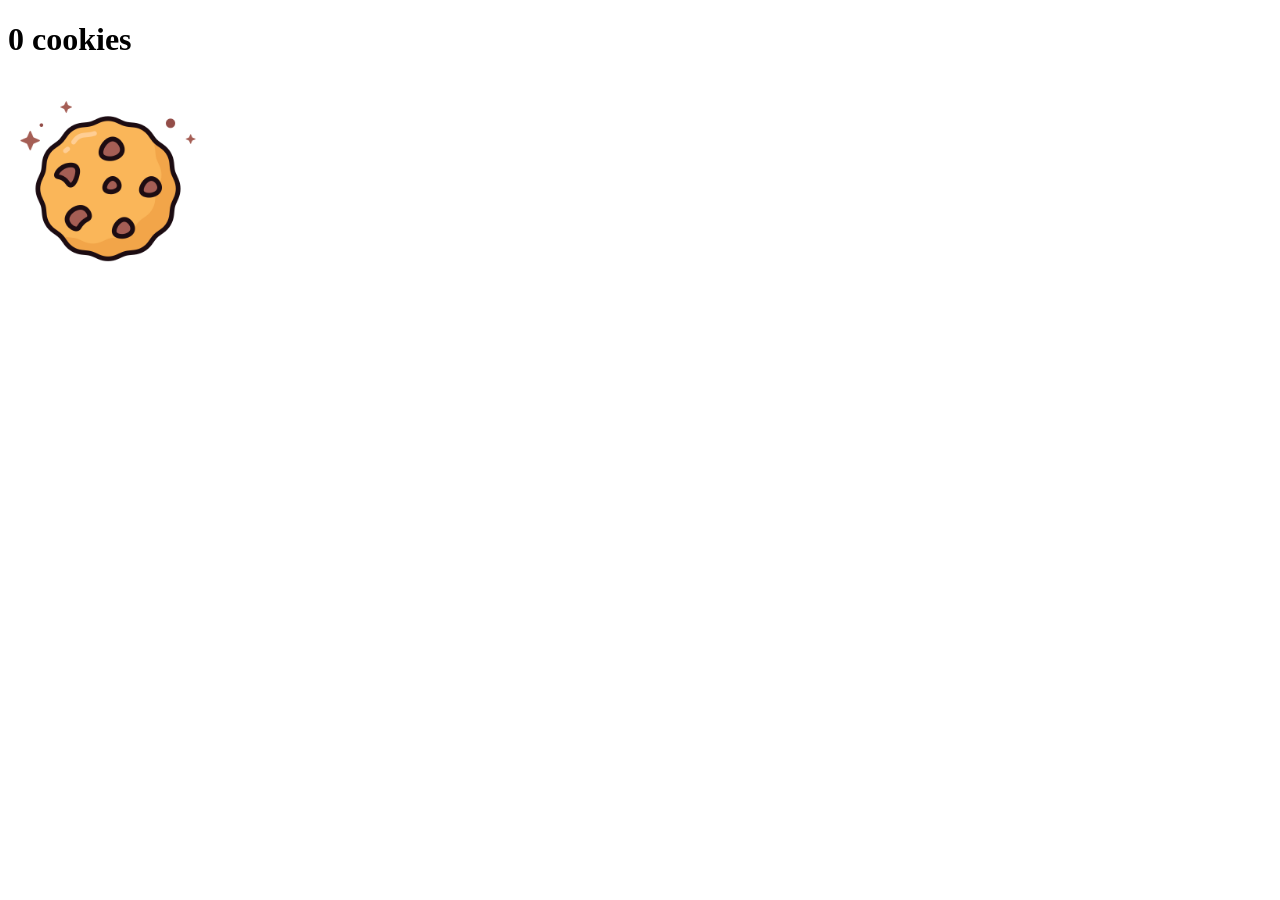
==== index.html @ dd048084 "Update website" ====
<!DOCTYPE html>
<html lang="en">
<head>
    <meta charset="UTF-8">
    <meta name="viewport" content="width=device-width, initial-scale=1.0">
    <title>Document</title>
</head>
<body>
    <div id="cookie-container">
    <h1 id="score">0 cookies</h1>
    <img id="cookie" src="image.png" alt="Cookie">
</div>

    <script src="script.js"></script>
    <link rel="stylesheet" href="style.css">
    
</body>
</html>
---- style.css ----
#cookie {
  cursor: pointer;
  width: 200px;
  transition: transform 0.1s ease;
}

#cookie.clicked {
  animation: cookie-pop 0.15s ease;
}

@keyframes cookie-pop {
  0%   { transform: scale(1); }
  50%  { transform: scale(0.85); }
  100% { transform: scale(1); }
}
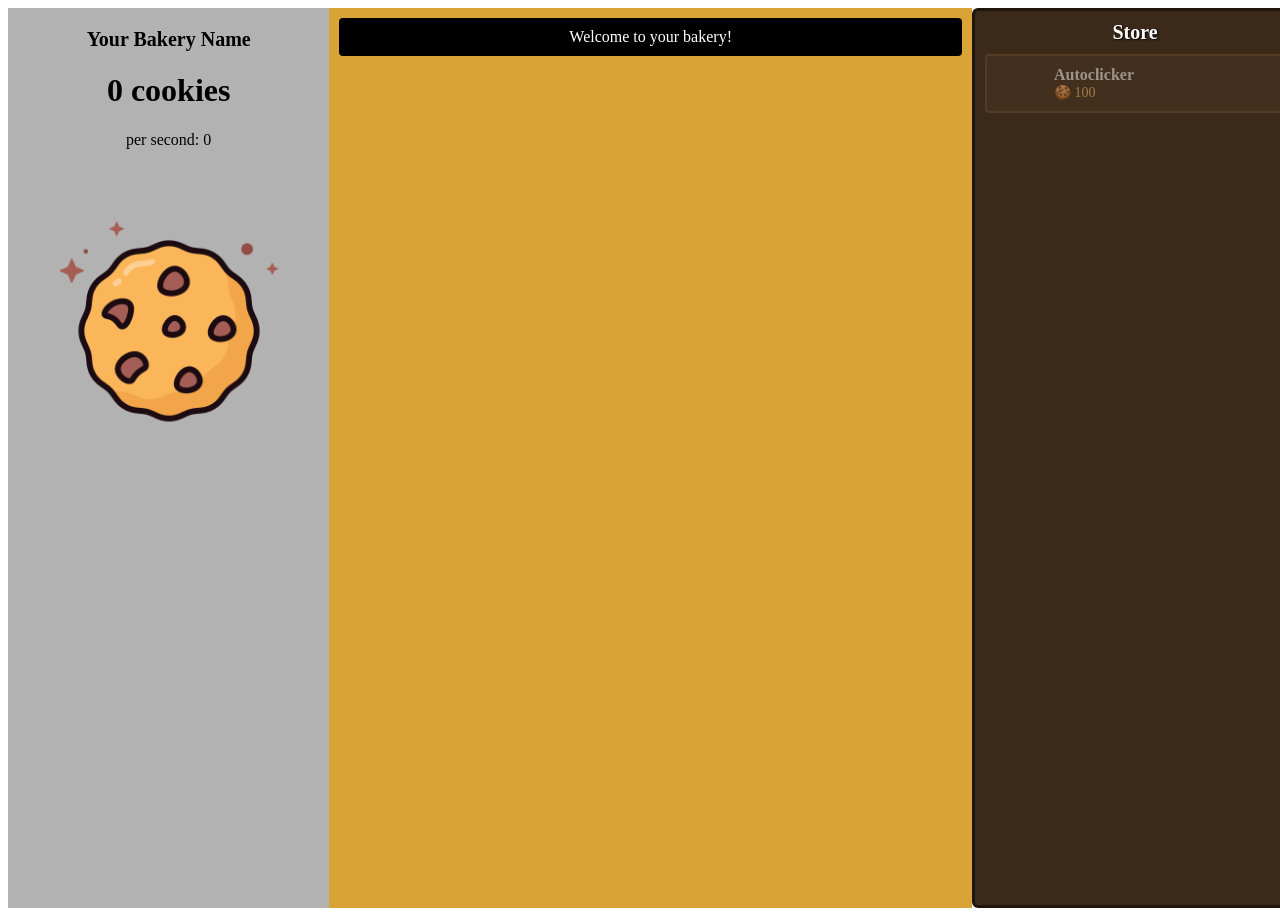
==== commit 797ac55a: "Added falling cookies background" ====
--- a/index.html
+++ b/index.html
@@ -4,15 +4,42 @@
     <meta charset="UTF-8">
     <meta name="viewport" content="width=device-width, initial-scale=1.0">
     <title>Document</title>
+    <link rel="stylesheet" href="style.css">
 </head>
 <body>
-    <div id="cookie-container">
-    <h1 id="score">0 cookies</h1>
-    <img id="cookie" src="image.png" alt="Cookie">
-</div>
+    <div id="falling-cookies"></div>
+  <div id="game-container">
 
-    <script src="script.js"></script>
-    <link rel="stylesheet" href="style.css">
-    
+    <!-- LEFT: cookie + stats -->
+    <div id="left-panel">
+      <div id="bakery-name">Your Bakery Name</div>
+      <h1 id="score">0 cookies</h1>
+      <p id="cps">per second: 0</p>
+      <img id="cookie" src="image.png" alt="Cookie">
+    </div>
+
+    <!-- MIDDLE: buildings/upgrades feed -->
+    <div id="middle-panel">
+      <div id="news-bar">Welcome to your bakery!</div>
+      <div id="buildings-feed">
+        <!-- later: rows showing owned buildings, like the real game -->
+      </div>
+    </div>
+
+    <!-- RIGHT: store -->
+    <div id="shop">
+      <h2>Store</h2>
+      <div class="shop-item" id="buy-autoclicker" disabled>
+        <div class="item-icon"></div>
+        <div class="item-info">
+          <span class="item-name">Autoclicker</span>
+          <span class="item-cost">100</span>
+        </div>
+      </div>
+    </div>
+
+  </div>
+
+  <script src="script.js"></script>
 </body>
 </html>
--- a/style.css
+++ b/style.css
@@ -13,3 +13,157 @@
   50%  { transform: scale(0.85); }
   100% { transform: scale(1); }
 }
+#buy-autoclicker {
+  padding: 10px 15px;
+  font-size: 16px;
+  cursor: pointer;
+}
+
+#buy-autoclicker:disabled {
+  opacity: 0.5;
+  cursor: not-allowed;
+}
+#shop {
+  width: 260px;
+  background: #3b2a1a;
+  border: 3px solid #1f150c;
+  border-radius: 6px;
+  padding: 10px;
+  color: white;
+  font-family: Georgia, serif;
+}
+
+#shop h2 {
+  text-align: center;
+  margin: 0 0 10px 0;
+  font-size: 20px;
+  text-shadow: 1px 1px 2px black;
+}
+
+.shop-item {
+  display: flex;
+  align-items: center;
+  gap: 12px;
+  background: #4a3520;
+  border: 2px solid #6b4e2f;
+  border-radius: 4px;
+  padding: 8px 10px;
+  margin-bottom: 8px;
+  cursor: pointer;
+  transition: background 0.15s ease;
+}
+
+.shop-item:hover:not([disabled]) {
+  background: #5c4227;
+}
+
+.shop-item[disabled] {
+  opacity: 0.5;
+  cursor: not-allowed;
+}
+
+.item-icon {
+  font-size: 28px;
+  width: 40px;
+  text-align: center;
+}
+
+.item-info {
+  display: flex;
+  flex-direction: column;
+}
+
+.item-name {
+  font-size: 16px;
+  font-weight: bold;
+}
+
+.item-cost {
+  font-size: 14px;
+  color: #ffd76b;
+}
+
+.item-cost::before {
+  content: "🍪 ";
+}
+#game-container {
+  display: grid;
+  grid-template-columns: 1fr 2fr 300px;
+  height: 100vh;
+  gap: 0;
+}
+
+#left-panel {
+  background: rgba(0, 0, 0, 0.3);
+  color: rgb(0, 0, 0);
+  text-align: center;
+  padding: 20px;
+}
+
+#bakery-name {
+  font-size: 20px;
+  font-weight: bold;
+  margin-bottom: 10px;
+}
+
+#cookie {
+  width: 250px;
+  cursor: pointer;
+  margin-top: 30px;
+}
+
+#middle-panel {
+  background: rgb(217, 163, 56);
+  color: white;
+  padding: 10px;
+}
+
+#news-bar {
+  background: #000000;
+  padding: 10px;
+  text-align: center;
+  border-radius: 4px;
+  margin-bottom: 10px;
+}
+
+#buildings-feed {
+  display: flex;
+  flex-direction: column;
+  gap: 10px;
+}
+
+#shop {
+  width: 100%;
+  background: #3b2a1a;
+  border-left: 3px solid #1f150c;
+  padding: 10px;
+  color: white;
+  overflow-y: auto;
+}
+#falling-cookies {
+  position: fixed;
+  top: 0;
+  left: 0;
+  width: 100%;
+  height: 100%;
+  overflow: hidden;
+  z-index: -1; /* sits behind everything else */
+  pointer-events: none; /* so it doesn't block clicks */
+}
+
+.falling-cookie {
+  position: absolute;
+  top: -50px;
+  font-size: 30px;
+  opacity: 0.6;
+  animation: fall linear infinite;
+}
+
+@keyframes fall {
+  0% {
+    transform: translateY(0) rotate(0deg);
+  }
+  100% {
+    transform: translateY(110vh) rotate(360deg);
+  }
+}
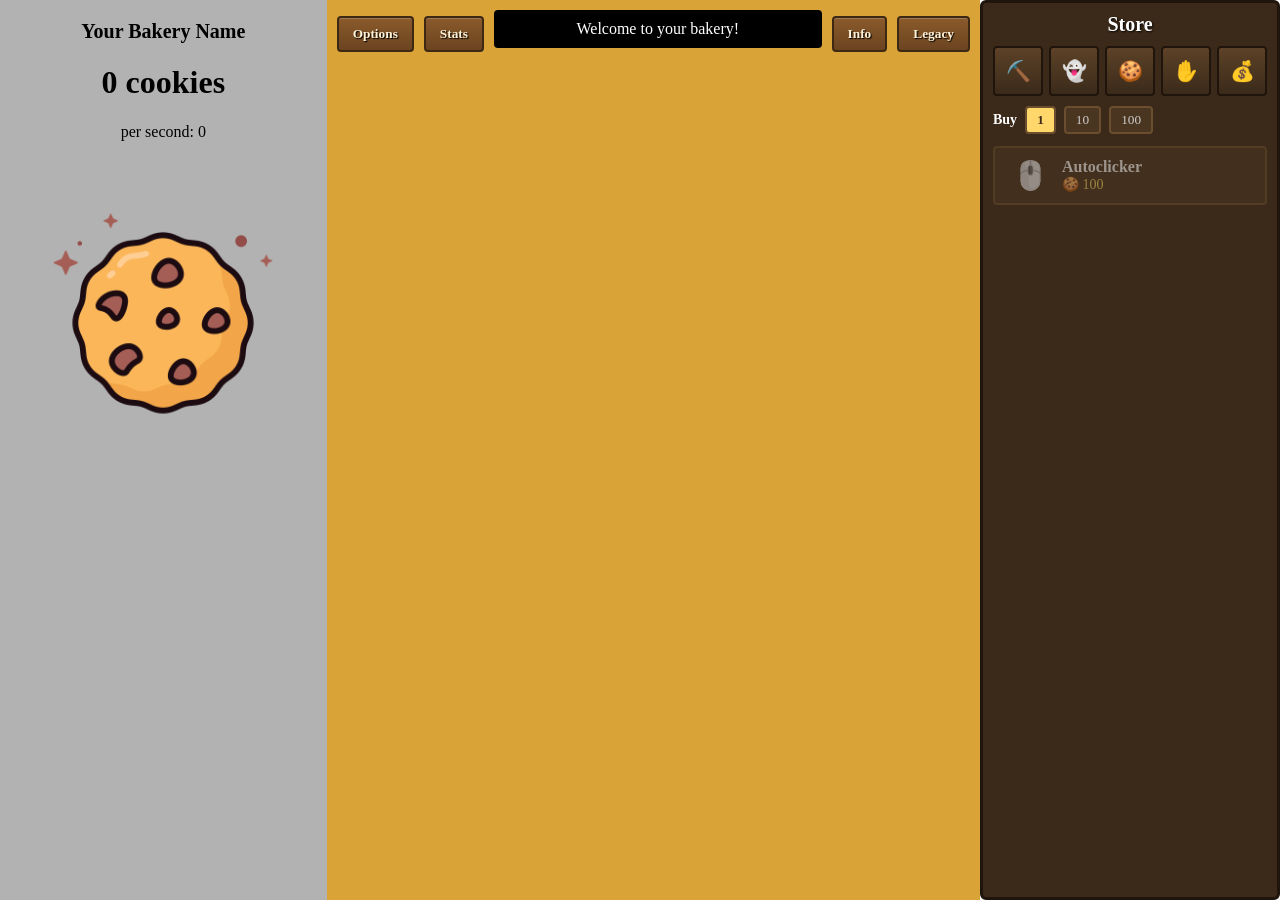
==== commit 33fed8e9: "Removed border, added store icons and buy selector" ====
--- a/index.html
+++ b/index.html
@@ -19,27 +19,46 @@
     </div>
 
     <!-- MIDDLE: buildings/upgrades feed -->
-    <div id="middle-panel">
-      <div id="news-bar">Welcome to your bakery!</div>
-      <div id="buildings-feed">
-        <!-- later: rows showing owned buildings, like the real game -->
-      </div>
+<div id="middle-panel">
+  <div id="top-nav">
+    <button class="nav-btn">Options</button>
+    <button class="nav-btn">Stats</button>
+    <div id="news-bar">Welcome to your bakery!</div>
+    <button class="nav-btn">Info</button>
+    <button class="nav-btn">Legacy</button>
+  </div>
+  <div id="buildings-feed">
+    <!-- later: rows showing owned buildings -->
+  </div>
+</div>
+
+    <!-- RIGHT: store -->
+<div id="shop">
+    <h2>Store</h2>
+
+    <div id="category-icons">
+        <div class="category-icon">⛏️</div>
+        <div class="category-icon">👻</div>
+        <div class="category-icon">🍪</div>
+        <div class="category-icon">✋</div>
+        <div class="category-icon">💰</div>
     </div>
 
-    <!-- RIGHT: store -->
-    <div id="shop">
-      <h2>Store</h2>
-      <div class="shop-item" id="buy-autoclicker" disabled>
-        <div class="item-icon"></div>
-        <div class="item-info">
-          <span class="item-name">Autoclicker</span>
-          <span class="item-cost">100</span>
-        </div>
-      </div>
+    <div id="buy-selector">
+        <span class="buy-label">Buy</span>
+        <button class="buy-qty active" data-qty="1">1</button>
+        <button class="buy-qty" data-qty="10">10</button>
+        <button class="buy-qty" data-qty="100">100</button>
     </div>
 
-  </div>
-
+    <div class="shop-item" id="buy-autoclicker" disabled>
+        <div class="item-icon">🖱️</div>
+        <div class="item-info">
+            <span class="item-name">Autoclicker</span>
+            <span class="item-cost">100</span>
+        </div>
+    </div>
+</div>
   <script src="script.js"></script>
 </body>
 </html>
--- a/style.css
+++ b/style.css
@@ -1,3 +1,7 @@
+html, body {
+  margin: 0;
+  padding: 0;
+}
 #cookie {
   cursor: pointer;
   width: 200px;
@@ -7,7 +11,6 @@
 #cookie.clicked {
   animation: cookie-pop 0.15s ease;
 }
-
 @keyframes cookie-pop {
   0%   { transform: scale(1); }
   50%  { transform: scale(0.85); }
@@ -24,7 +27,7 @@
   cursor: not-allowed;
 }
 #shop {
-  width: 260px;
+
   background: #3b2a1a;
   border: 3px solid #1f150c;
   border-radius: 6px;
@@ -89,10 +92,11 @@
 #game-container {
   display: grid;
   grid-template-columns: 1fr 2fr 300px;
-  height: 100vh;
+  min-height: 100vh;
+  width: 100%;
   gap: 0;
-}
-
+  box-sizing: border-box;
+}
 #left-panel {
   background: rgba(0, 0, 0, 0.3);
   color: rgb(0, 0, 0);
@@ -132,14 +136,7 @@
   gap: 10px;
 }
 
-#shop {
-  width: 100%;
-  background: #3b2a1a;
-  border-left: 3px solid #1f150c;
-  padding: 10px;
-  color: white;
-  overflow-y: auto;
-}
+
 #falling-cookies {
   position: fixed;
   top: 0;
@@ -166,4 +163,93 @@
   100% {
     transform: translateY(110vh) rotate(360deg);
   }
+}
+#top-nav {
+  display: flex;
+  align-items: center;
+  gap: 10px;
+  margin-bottom: 10px;
+}
+
+.nav-btn {
+  background: linear-gradient(#8a5a2b, #6b4420);
+  border: 2px solid #3d2814;
+  border-radius: 4px;
+  color: #fff2d6;
+  font-family: Georgia, serif;
+  font-weight: bold;
+  padding: 8px 14px;
+  cursor: pointer;
+  text-shadow: 1px 1px 1px black;
+  box-shadow: inset 0 1px 0 rgba(255,255,255,0.2);
+}
+
+.nav-btn:hover {
+  background: linear-gradient(#9c6a35, #7a4f26);
+}
+
+#news-bar {
+  flex: 1;
+  background: #000000;
+  color: white;
+  padding: 10px;
+  text-align: center;
+  border-radius: 4px;
+  font-family: Georgia, serif;
+}
+#category-icons {
+  display: flex;
+  justify-content: space-between;
+  gap: 6px;
+  margin-bottom: 10px;
+}
+
+.category-icon {
+  flex: 1;
+  aspect-ratio: 1;
+  background: linear-gradient(#5c4227, #3b2a1a);
+  border: 2px solid #1f150c;
+  border-radius: 4px;
+  display: flex;
+  align-items: center;
+  justify-content: center;
+  font-size: 20px;
+  cursor: pointer;
+}
+
+.category-icon:hover {
+  background: linear-gradient(#6b4e2f, #4a3520);
+}
+
+#buy-selector {
+  display: flex;
+  align-items: center;
+  gap: 8px;
+  margin-bottom: 12px;
+  font-family: Georgia, serif;
+}
+
+.buy-label {
+  font-weight: bold;
+  font-size: 14px;
+}
+
+.buy-qty {
+  background: #4a3520;
+  border: 2px solid #6b4e2f;
+  border-radius: 4px;
+  color: #ccc;
+  padding: 4px 10px;
+  cursor: pointer;
+  font-family: Georgia, serif;
+}
+
+.buy-qty:hover {
+  background: #5c4227;
+}
+
+.buy-qty.active {
+  background: #ffd76b;
+  color: #3b2a1a;
+  font-weight: bold;
 }
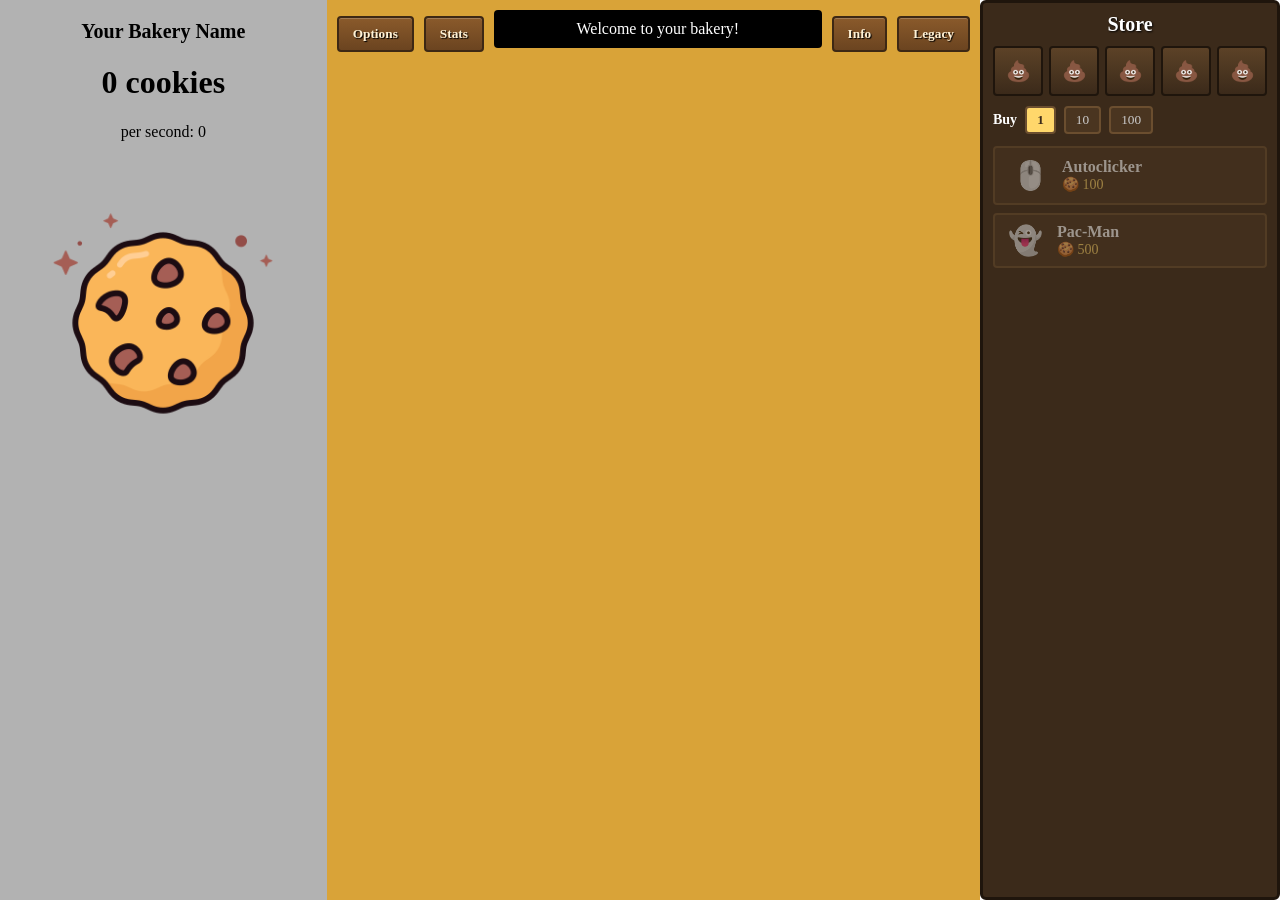
==== commit d78e7824: "buy bulk button added and works" ====
--- a/index.html
+++ b/index.html
@@ -27,9 +27,15 @@
     <button class="nav-btn">Info</button>
     <button class="nav-btn">Legacy</button>
   </div>
-  <div id="buildings-feed">
+<div id="buildings-feed">
     <!-- later: rows showing owned buildings -->
-  </div>
+     <div id="buildings-feed">
+    <div id="pacman-row" class="building-row" style="display: none;">
+    <div id="pacman">😋</div>
+    <div id="pacman-track"></div>
+    </div>
+    </div>
+    </div>
 </div>
 
     <!-- RIGHT: store -->
@@ -37,11 +43,11 @@
     <h2>Store</h2>
 
     <div id="category-icons">
-        <div class="category-icon">⛏️</div>
-        <div class="category-icon">👻</div>
-        <div class="category-icon">🍪</div>
-        <div class="category-icon">✋</div>
-        <div class="category-icon">💰</div>
+        <div class="category-icon">💩</div>
+        <div class="category-icon">💩</div>
+        <div class="category-icon">💩</div>
+        <div class="category-icon">💩</div>
+        <div class="category-icon">💩</div>
     </div>
 
     <div id="buy-selector">
@@ -58,6 +64,14 @@
             <span class="item-cost">100</span>
         </div>
     </div>
+
+    <div class="shop-item" id="buy-pacman" disabled>
+        <div class="item-icon">👻</div>
+        <div class="item-info">
+        <span class="item-name">Pac-Man</span>
+        <span class="item-cost">500</span>
+    </div>
+</div>
 </div>
   <script src="script.js"></script>
 </body>
--- a/style.css
+++ b/style.css
@@ -252,4 +252,42 @@
   background: #ffd76b;
   color: #3b2a1a;
   font-weight: bold;
+}
+.building-row {
+  position: relative;
+  height: 60px;
+  background: rgba(0,0,0,0.3);
+  border-radius: 6px;
+  overflow: hidden;
+  display: flex;
+  align-items: center;
+}
+
+#pacman-track {
+  position: relative;
+  left: 60px;
+  right: 0;
+  height: 100%;
+  display: flex;
+  align-items: center;
+  gap: 20px;
+}
+
+#pacman {
+  position: absolute;
+  left: 0;
+  top: 50%;
+  transform: translateY(-50%);
+  font-size: 32px;
+  z-index: 2;
+  transition: left 0.05s linear;
+}
+
+.cookie-dot {
+  font-size: 24px;
+  transition: opacity 0.15s ease;
+}
+
+.cookie-dot.eaten {
+  opacity: 0;
 }
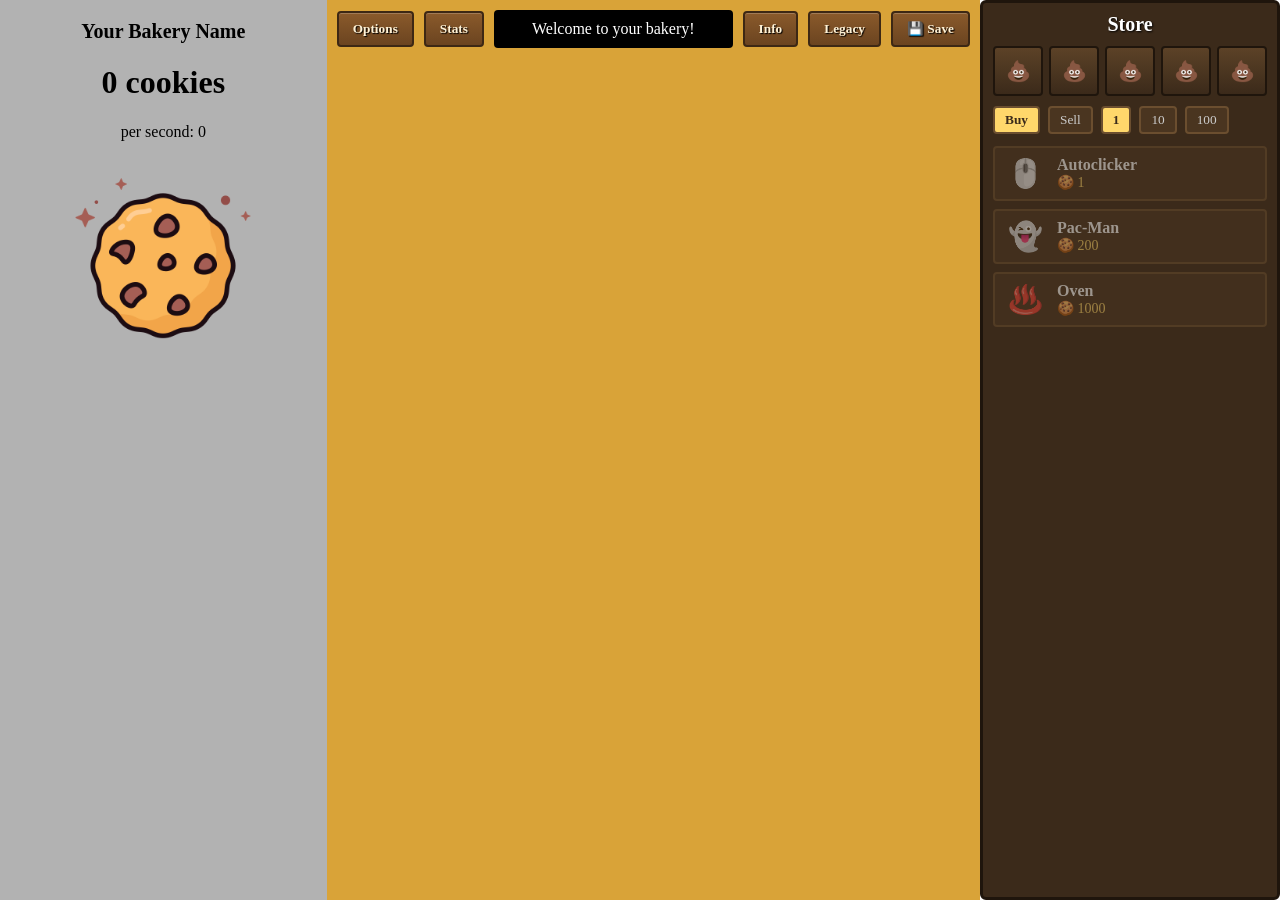
==== commit fc3eaed1: "save button added it saves every 10 seconds automaticlly" ====
--- a/index.html
+++ b/index.html
@@ -3,76 +3,84 @@
 <head>
     <meta charset="UTF-8">
     <meta name="viewport" content="width=device-width, initial-scale=1.0">
-    <title>Document</title>
+    <title>Cookie Clicker</title>
     <link rel="stylesheet" href="style.css">
 </head>
 <body>
     <div id="falling-cookies"></div>
-  <div id="game-container">
+    <div id="game-container">
 
-    <!-- LEFT: cookie + stats -->
-    <div id="left-panel">
-      <div id="bakery-name">Your Bakery Name</div>
-      <h1 id="score">0 cookies</h1>
-      <p id="cps">per second: 0</p>
-      <img id="cookie" src="image.png" alt="Cookie">
-    </div>
+        <!-- LEFT: cookie + stats -->
+        <div id="left-panel">
+            <div id="bakery-name">Your Bakery Name</div>
+            <h1 id="score">0 cookies</h1>
+            <p id="cps">per second: 0</p>
+            <img id="cookie" src="image.png" alt="Cookie">
+        </div>
 
-    <!-- MIDDLE: buildings/upgrades feed -->
-<div id="middle-panel">
-  <div id="top-nav">
-    <button class="nav-btn">Options</button>
-    <button class="nav-btn">Stats</button>
-    <div id="news-bar">Welcome to your bakery!</div>
-    <button class="nav-btn">Info</button>
-    <button class="nav-btn">Legacy</button>
-  </div>
-<div id="buildings-feed">
-    <!-- later: rows showing owned buildings -->
-     <div id="buildings-feed">
-    <div id="pacman-row" class="building-row" style="display: none;">
-    <div id="pacman">😋</div>
-    <div id="pacman-track"></div>
-    </div>
-    </div>
-    </div>
-</div>
+        <!-- MIDDLE: buildings/upgrades feed -->
+        <div id="middle-panel">
+            <div id="top-nav">
+                <button class="nav-btn">Options</button>
+                <button class="nav-btn">Stats</button>
+                <div id="news-bar">Welcome to your bakery!</div>
+                <button class="nav-btn">Info</button>
+                <button class="nav-btn">Legacy</button>
+                <button id="save-btn" class="nav-btn">💾 Save</button>
+            </div>
+            <div id="buildings-feed">
+                <div id="pacman-row" class="building-row" style="display: none;">
+                    <div id="pacman">😋</div>
+                    <div id="pacman-track"></div>
+                </div>
+            </div>
+        </div>
 
-    <!-- RIGHT: store -->
-<div id="shop">
-    <h2>Store</h2>
+        <!-- RIGHT: store -->
+        <div id="shop">
+            <h2>Store</h2>
 
-    <div id="category-icons">
-        <div class="category-icon">💩</div>
-        <div class="category-icon">💩</div>
-        <div class="category-icon">💩</div>
-        <div class="category-icon">💩</div>
-        <div class="category-icon">💩</div>
-    </div>
+            <div id="category-icons">
+                <div class="category-icon">💩</div>
+                <div class="category-icon">💩</div>
+                <div class="category-icon">💩</div>
+                <div class="category-icon">💩</div>
+                <div class="category-icon">💩</div>
+            </div>
 
-    <div id="buy-selector">
-        <span class="buy-label">Buy</span>
-        <button class="buy-qty active" data-qty="1">1</button>
-        <button class="buy-qty" data-qty="10">10</button>
-        <button class="buy-qty" data-qty="100">100</button>
-    </div>
+            <div id="buy-selector">
+                <button id="mode-buy" class="mode-btn active">Buy</button>
+                <button id="mode-sell" class="mode-btn">Sell</button>
+                <button class="buy-qty active" data-qty="1">1</button>
+                <button class="buy-qty" data-qty="10">10</button>
+                <button class="buy-qty" data-qty="100">100</button>
+            </div>
 
-    <div class="shop-item" id="buy-autoclicker" disabled>
-        <div class="item-icon">🖱️</div>
-        <div class="item-info">
-            <span class="item-name">Autoclicker</span>
-            <span class="item-cost">100</span>
+            <div class="shop-item" id="buy-autoclicker" disabled>
+                <div class="item-icon">🖱️</div>
+                <div class="item-info">
+                    <span class="item-name">Autoclicker</span>
+                    <span class="item-cost">1</span>
+                </div>
+            </div>
+
+            <div class="shop-item" id="buy-pacman" disabled>
+                <div class="item-icon">👻</div>
+                <div class="item-info">
+                    <span class="item-name">Pac-Man</span>
+                    <span class="item-cost">200</span>
+                </div>
+            </div>
+
+            <div class="shop-item" id="buy-oven" disabled>
+                <div class="item-icon">♨️</div>
+                <div class="item-info">
+                    <span class="item-name">Oven</span>
+                    <span class="item-cost">1000</span>
+                </div>
+            </div>
         </div>
     </div>
-
-    <div class="shop-item" id="buy-pacman" disabled>
-        <div class="item-icon">👻</div>
-        <div class="item-info">
-        <span class="item-name">Pac-Man</span>
-        <span class="item-cost">500</span>
-    </div>
-</div>
-</div>
-  <script src="script.js"></script>
+    <script src="script.js"></script>
 </body>
 </html>
--- a/style.css
+++ b/style.css
@@ -2,6 +2,7 @@
   margin: 0;
   padding: 0;
 }
+
 #cookie {
   cursor: pointer;
   width: 200px;
@@ -11,84 +12,13 @@
 #cookie.clicked {
   animation: cookie-pop 0.15s ease;
 }
+
 @keyframes cookie-pop {
   0%   { transform: scale(1); }
   50%  { transform: scale(0.85); }
   100% { transform: scale(1); }
 }
-#buy-autoclicker {
-  padding: 10px 15px;
-  font-size: 16px;
-  cursor: pointer;
-}
-
-#buy-autoclicker:disabled {
-  opacity: 0.5;
-  cursor: not-allowed;
-}
-#shop {
-
-  background: #3b2a1a;
-  border: 3px solid #1f150c;
-  border-radius: 6px;
-  padding: 10px;
-  color: white;
-  font-family: Georgia, serif;
-}
-
-#shop h2 {
-  text-align: center;
-  margin: 0 0 10px 0;
-  font-size: 20px;
-  text-shadow: 1px 1px 2px black;
-}
-
-.shop-item {
-  display: flex;
-  align-items: center;
-  gap: 12px;
-  background: #4a3520;
-  border: 2px solid #6b4e2f;
-  border-radius: 4px;
-  padding: 8px 10px;
-  margin-bottom: 8px;
-  cursor: pointer;
-  transition: background 0.15s ease;
-}
-
-.shop-item:hover:not([disabled]) {
-  background: #5c4227;
-}
-
-.shop-item[disabled] {
-  opacity: 0.5;
-  cursor: not-allowed;
-}
-
-.item-icon {
-  font-size: 28px;
-  width: 40px;
-  text-align: center;
-}
-
-.item-info {
-  display: flex;
-  flex-direction: column;
-}
-
-.item-name {
-  font-size: 16px;
-  font-weight: bold;
-}
-
-.item-cost {
-  font-size: 14px;
-  color: #ffd76b;
-}
-
-.item-cost::before {
-  content: "🍪 ";
-}
+
 #game-container {
   display: grid;
   grid-template-columns: 1fr 2fr 300px;
@@ -97,6 +27,7 @@
   gap: 0;
   box-sizing: border-box;
 }
+
 #left-panel {
   background: rgba(0, 0, 0, 0.3);
   color: rgb(0, 0, 0);
@@ -108,12 +39,6 @@
   font-size: 20px;
   font-weight: bold;
   margin-bottom: 10px;
-}
-
-#cookie {
-  width: 250px;
-  cursor: pointer;
-  margin-top: 30px;
 }
 
 #middle-panel {
@@ -122,48 +47,6 @@
   padding: 10px;
 }
 
-#news-bar {
-  background: #000000;
-  padding: 10px;
-  text-align: center;
-  border-radius: 4px;
-  margin-bottom: 10px;
-}
-
-#buildings-feed {
-  display: flex;
-  flex-direction: column;
-  gap: 10px;
-}
-
-
-#falling-cookies {
-  position: fixed;
-  top: 0;
-  left: 0;
-  width: 100%;
-  height: 100%;
-  overflow: hidden;
-  z-index: -1; /* sits behind everything else */
-  pointer-events: none; /* so it doesn't block clicks */
-}
-
-.falling-cookie {
-  position: absolute;
-  top: -50px;
-  font-size: 30px;
-  opacity: 0.6;
-  animation: fall linear infinite;
-}
-
-@keyframes fall {
-  0% {
-    transform: translateY(0) rotate(0deg);
-  }
-  100% {
-    transform: translateY(110vh) rotate(360deg);
-  }
-}
 #top-nav {
   display: flex;
   align-items: center;
@@ -197,62 +80,13 @@
   border-radius: 4px;
   font-family: Georgia, serif;
 }
-#category-icons {
-  display: flex;
-  justify-content: space-between;
-  gap: 6px;
-  margin-bottom: 10px;
-}
-
-.category-icon {
-  flex: 1;
-  aspect-ratio: 1;
-  background: linear-gradient(#5c4227, #3b2a1a);
-  border: 2px solid #1f150c;
-  border-radius: 4px;
-  display: flex;
-  align-items: center;
-  justify-content: center;
-  font-size: 20px;
-  cursor: pointer;
-}
-
-.category-icon:hover {
-  background: linear-gradient(#6b4e2f, #4a3520);
-}
-
-#buy-selector {
-  display: flex;
-  align-items: center;
-  gap: 8px;
-  margin-bottom: 12px;
-  font-family: Georgia, serif;
-}
-
-.buy-label {
-  font-weight: bold;
-  font-size: 14px;
-}
-
-.buy-qty {
-  background: #4a3520;
-  border: 2px solid #6b4e2f;
-  border-radius: 4px;
-  color: #ccc;
-  padding: 4px 10px;
-  cursor: pointer;
-  font-family: Georgia, serif;
-}
-
-.buy-qty:hover {
-  background: #5c4227;
-}
-
-.buy-qty.active {
-  background: #ffd76b;
-  color: #3b2a1a;
-  font-weight: bold;
-}
+
+#buildings-feed {
+  display: flex;
+  flex-direction: column;
+  gap: 10px;
+}
+
 .building-row {
   position: relative;
   height: 60px;
@@ -290,4 +124,163 @@
 
 .cookie-dot.eaten {
   opacity: 0;
+}
+
+#shop {
+  background: #3b2a1a;
+  border: 3px solid #1f150c;
+  border-radius: 6px;
+  padding: 10px;
+  color: white;
+  font-family: Georgia, serif;
+  overflow-y: auto;
+}
+
+#shop h2 {
+  text-align: center;
+  margin: 0 0 10px 0;
+  font-size: 20px;
+  text-shadow: 1px 1px 2px black;
+}
+
+#category-icons {
+  display: flex;
+  justify-content: space-between;
+  gap: 6px;
+  margin-bottom: 10px;
+}
+
+.category-icon {
+  flex: 1;
+  aspect-ratio: 1;
+  background: linear-gradient(#5c4227, #3b2a1a);
+  border: 2px solid #1f150c;
+  border-radius: 4px;
+  display: flex;
+  align-items: center;
+  justify-content: center;
+  font-size: 20px;
+  cursor: pointer;
+}
+
+.category-icon:hover {
+  background: linear-gradient(#6b4e2f, #4a3520);
+}
+
+#buy-selector {
+  display: flex;
+  align-items: center;
+  gap: 8px;
+  margin-bottom: 12px;
+  font-family: Georgia, serif;
+}
+
+.mode-btn {
+  background: #4a3520;
+  border: 2px solid #6b4e2f;
+  border-radius: 4px;
+  color: #ccc;
+  padding: 4px 10px;
+  cursor: pointer;
+  font-family: Georgia, serif;
+}
+
+.mode-btn.active {
+  background: #ffd76b;
+  color: #3b2a1a;
+  font-weight: bold;
+}
+
+.buy-qty {
+  background: #4a3520;
+  border: 2px solid #6b4e2f;
+  border-radius: 4px;
+  color: #ccc;
+  padding: 4px 10px;
+  cursor: pointer;
+  font-family: Georgia, serif;
+}
+
+.buy-qty:hover {
+  background: #5c4227;
+}
+
+.buy-qty.active {
+  background: #ffd76b;
+  color: #3b2a1a;
+  font-weight: bold;
+}
+
+.shop-item {
+  display: flex;
+  align-items: center;
+  gap: 12px;
+  background: #4a3520;
+  border: 2px solid #6b4e2f;
+  border-radius: 4px;
+  padding: 8px 10px;
+  margin-bottom: 8px;
+  cursor: pointer;
+  transition: background 0.15s ease;
+}
+
+.shop-item:hover:not([disabled]) {
+  background: #5c4227;
+}
+
+.shop-item[disabled] {
+  opacity: 0.5;
+}
+
+.item-icon {
+  font-size: 28px;
+  width: 40px;
+  text-align: center;
+}
+
+.item-info {
+  display: flex;
+  flex-direction: column;
+}
+
+.item-name {
+  font-size: 16px;
+  font-weight: bold;
+}
+
+.item-cost {
+  font-size: 14px;
+  color: #ffd76b;
+}
+
+.item-cost::before {
+  content: "🍪 ";
+}
+
+#falling-cookies {
+  position: fixed;
+  top: 0;
+  left: 0;
+  width: 100%;
+  height: 100%;
+  overflow: hidden;
+  z-index: -1;
+  pointer-events: none;
+}
+
+.falling-cookie {
+  position: absolute;
+  top: -50px;
+  font-size: 30px;
+  opacity: 0.6;
+  animation: fall linear infinite;
+}
+
+@keyframes fall {
+  0% {
+    transform: translateY(0) rotate(0deg);
+  }
+  100% {
+    transform: translateY(110vh) rotate(360deg);
+  }
 }
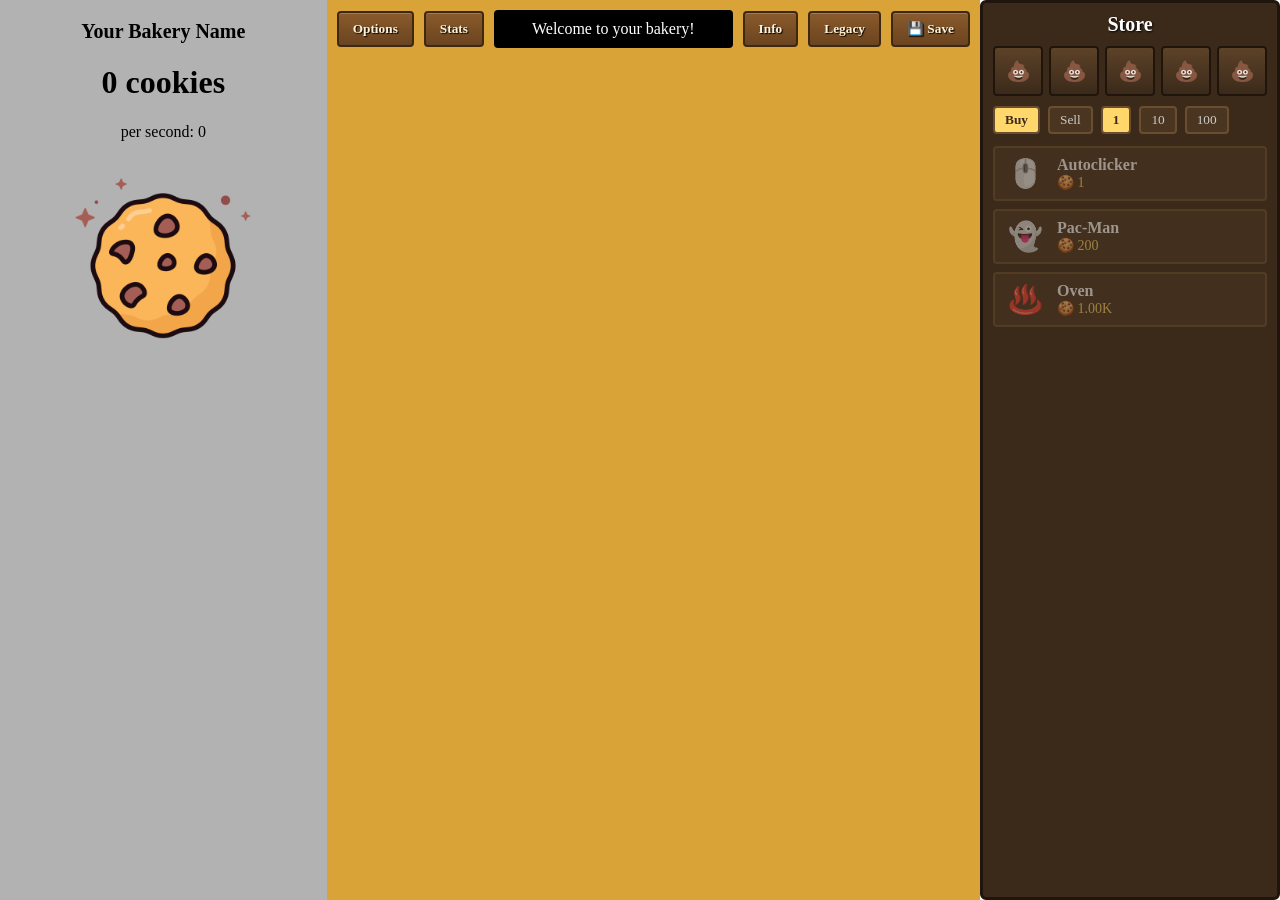
==== commit e83424ce: "save button added it saves every 10 seconds automaticlly" ====
--- a/index.html
+++ b/index.html
@@ -16,6 +16,10 @@
             <h1 id="score">0 cookies</h1>
             <p id="cps">per second: 0</p>
             <img id="cookie" src="image.png" alt="Cookie">
+            <div id="golden-cookie" style="display: none;">✨🍪</div>
+            <div id="falling-cookies"></div>
+            <div id="achievement-toast"></div>
+            
         </div>
 
         <!-- MIDDLE: buildings/upgrades feed -->
--- a/style.css
+++ b/style.css
@@ -283,4 +283,58 @@
   100% {
     transform: translateY(110vh) rotate(360deg);
   }
+}
+#left-panel {
+  position: relative; /* needed so golden cookie can be positioned inside it */
+}
+
+#golden-cookie {
+  position: absolute;
+  font-size: 40px;
+  cursor: pointer;
+  animation: golden-pulse 0.6s ease-in-out infinite alternate;
+  z-index: 10;
+}
+
+@keyframes golden-pulse {
+  from { transform: scale(1); filter: drop-shadow(0 0 5px gold); }
+  to   { transform: scale(1.15); filter: drop-shadow(0 0 15px gold); }
+}
+
+#achievement-toast {
+  position: fixed;
+  bottom: 20px;
+  right: 20px;
+  display: flex;
+  flex-direction: column;
+  gap: 10px;
+  z-index: 999;
+}
+
+.toast {
+  background: #3b2a1a;
+  border: 2px solid #ffd76b;
+  border-radius: 6px;
+  padding: 12px 16px;
+  color: white;
+  font-family: Georgia, serif;
+  box-shadow: 0 2px 8px rgba(0,0,0,0.5);
+  animation: toast-in 0.3s ease, toast-out 0.4s ease 3.6s forwards;
+  min-width: 200px;
+}
+
+.toast strong {
+  color: #ffd76b;
+  display: block;
+  margin-bottom: 4px;
+}
+
+@keyframes toast-in {
+  from { opacity: 0; transform: translateX(50px); }
+  to   { opacity: 1; transform: translateX(0); }
+}
+
+@keyframes toast-out {
+  from { opacity: 1; }
+  to   { opacity: 0; }
 }
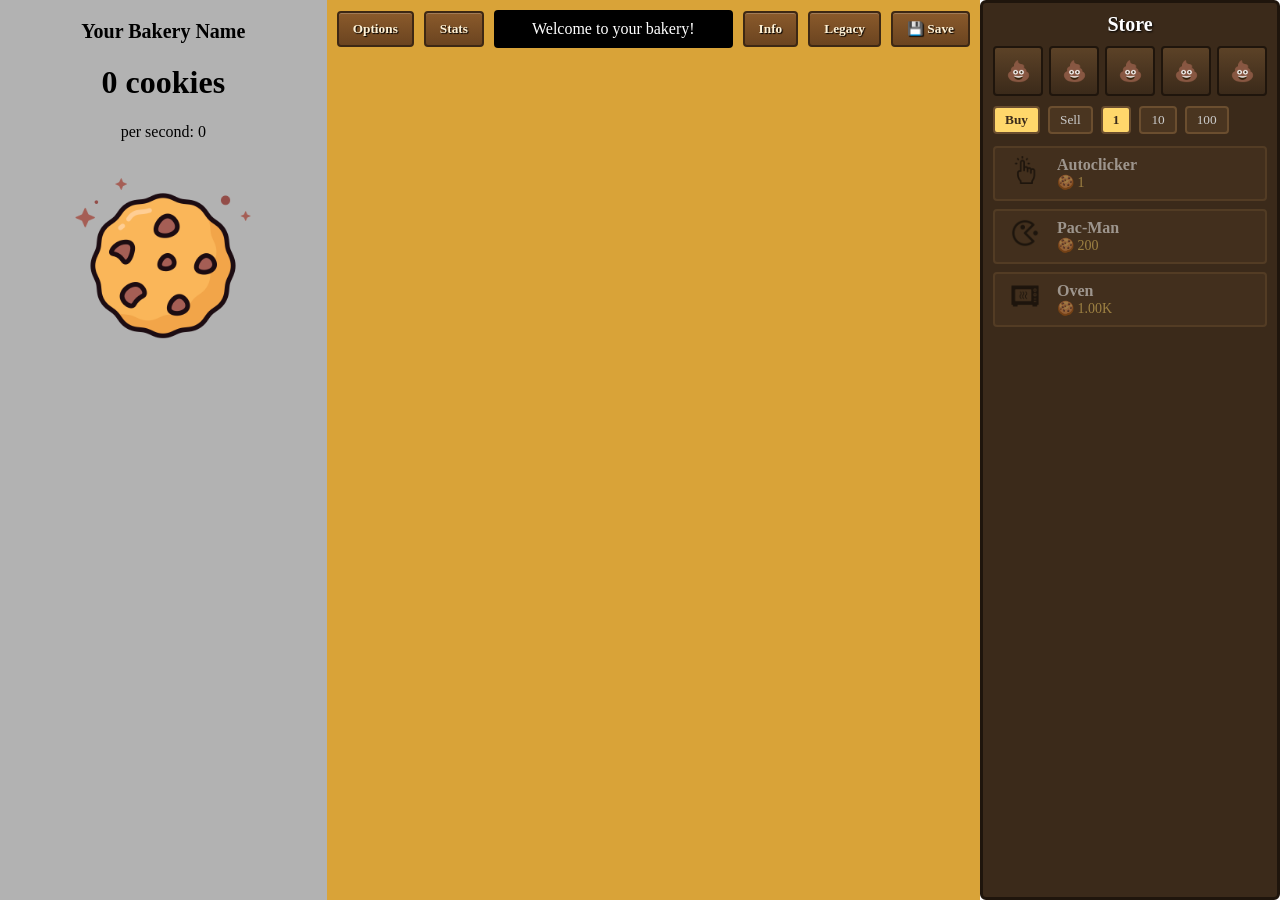
==== commit d159772b: "added new icons to the cookies" ====
--- a/index.html
+++ b/index.html
@@ -16,7 +16,7 @@
             <h1 id="score">0 cookies</h1>
             <p id="cps">per second: 0</p>
             <img id="cookie" src="image.png" alt="Cookie">
-            <div id="golden-cookie" style="display: none;">✨🍪</div>
+            <div id="golden-cookie" style="display: none;"><img src="golden-cookie-icon.png" alt="Golden Cookie"></div>
             <div id="falling-cookies"></div>
             <div id="achievement-toast"></div>
             
@@ -52,38 +52,37 @@
                 <div class="category-icon">💩</div>
             </div>
 
-            <div id="buy-selector">
+          <div id="buy-selector">
                 <button id="mode-buy" class="mode-btn active">Buy</button>
                 <button id="mode-sell" class="mode-btn">Sell</button>
                 <button class="buy-qty active" data-qty="1">1</button>
                 <button class="buy-qty" data-qty="10">10</button>
                 <button class="buy-qty" data-qty="100">100</button>
-            </div>
+          </div>
 
-            <div class="shop-item" id="buy-autoclicker" disabled>
-                <div class="item-icon">🖱️</div>
-                <div class="item-info">
-                    <span class="item-name">Autoclicker</span>
-                    <span class="item-cost">1</span>
-                </div>
-            </div>
-
-            <div class="shop-item" id="buy-pacman" disabled>
-                <div class="item-icon">👻</div>
-                <div class="item-info">
-                    <span class="item-name">Pac-Man</span>
-                    <span class="item-cost">200</span>
-                </div>
-            </div>
-
-            <div class="shop-item" id="buy-oven" disabled>
-                <div class="item-icon">♨️</div>
-                <div class="item-info">
-                    <span class="item-name">Oven</span>
-                    <span class="item-cost">1000</span>
-                </div>
+        <div class="shop-item" id="buy-autoclicker" disabled>
+            <div class="item-icon"><img src="autoclicker-icon.png" alt="Autoclicker"></div>
+            <div class="item-info">
+            <span class="item-name">Autoclicker</span>
+            <span class="item-cost">1</span>
             </div>
         </div>
+
+<div class="shop-item" id="buy-pacman" disabled>
+    <div class="item-icon"><img src="pacman-icon.png" alt="Pac-Man"></div>
+    <div class="item-info">
+        <span class="item-name">Pac-Man</span>
+        <span class="item-cost">200</span>
+    </div>
+</div>
+
+<div class="shop-item" id="buy-oven" disabled>
+    <div class="item-icon"><img src="oven-icon.png" alt="Oven"></div>
+    <div class="item-info">
+        <span class="item-name">Oven</span>
+        <span class="item-cost">1000</span>
+    </div>
+</div>
     </div>
     <script src="script.js"></script>
 </body>
--- a/style.css
+++ b/style.css
@@ -337,4 +337,26 @@
 @keyframes toast-out {
   from { opacity: 1; }
   to   { opacity: 0; }
+}
+.item-icon img {
+  width: 28px;
+  height: 28px;
+  object-fit: contain;
+}
+
+.falling-cookie {
+  position: absolute;
+  top: -50px;
+  opacity: 0.6;
+  animation: fall linear infinite;
+}
+
+.cookie-dot {
+  width: 24px;
+  transition: opacity 0.15s ease;
+}
+
+#golden-cookie img {
+  width: 40px;
+  height: 40px;
 }
